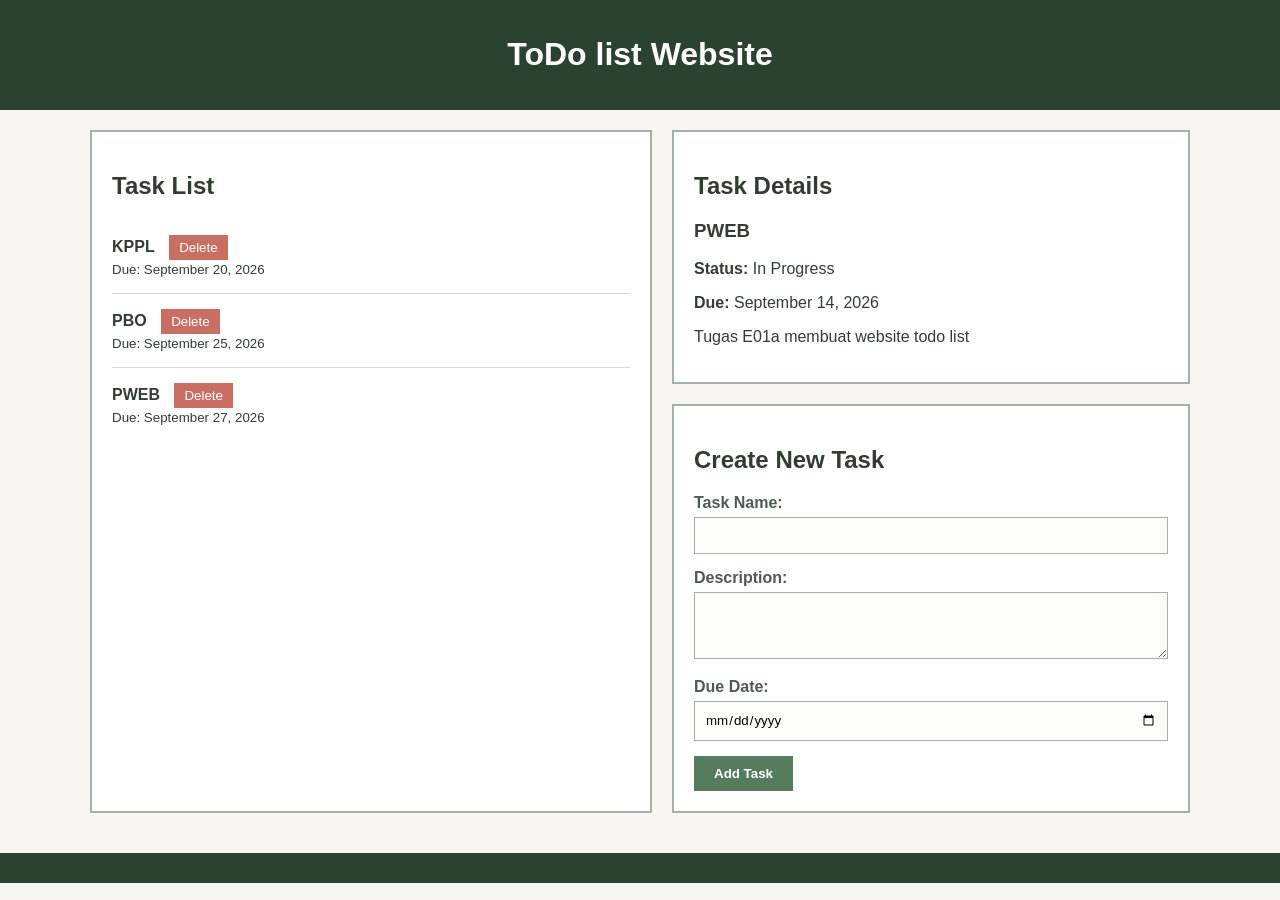
==== index.html @ 0189c961 "Add files via upload" ====
<!DOCTYPE html>
<html lang="en">
<head>
    <meta charset="UTF-8">
    <meta name="viewport" content="width=device-width, initial-scale=1.0">
    <title>Todo List Webpage</title>
    <link rel="stylesheet" href="style.css">
</head>
<body>

    <header>
        <h1>ToDo list Website</h1>
    </header>

    <div class="layout-container">
        <main class="left-panel">
            <section class="todo-list-container">
                <h2>Task List</h2>
                <ul class="todo-list">
                    <li>
                        <strong>KPPL</strong>
                        <button type="button">Delete</button><br>
                        <small>Due: September 20, 2026</small>
                    </li>
                    <li>
                        <strong>PBO</strong>
                        <button type="button">Delete</button><br>
                        <small>Due: September 25, 2026</small>
                    </li>
                    <li>
                        <strong>PWEB</strong>
                        <button type="button">Delete</button><br>
                        <small>Due: September 27, 2026</small>
                    </li>
                </ul>
            </section>
        </main>

        <aside class="right-panel">
            <section class="todo-detail-container">
                <h2>Task Details</h2>
                <div class="detail-card">
                    <h3>PWEB</h3>
                    <p><strong>Status:</strong> In Progress</p>
                    <p><strong>Due:</strong> September 14, 2026</p>
                    <p>Tugas E01a membuat website todo list</p>
                </div>
            </section>

            <section class="todo-form-container">
                <h2>Create New Task</h2>
                <form action="#" method="POST">
                    <div class="form-group">
                        <label for="task_name">Task Name:</label>
                        <input type="text" id="task_name" name="task_name" required>
                    </div>
                    <div class="form-group">
                        <label for="task_description">Description:</label>
                        <textarea id="task_description" name="task_description" rows="3" required></textarea>
                    </div>
                    <div class="form-group">
                        <label for="task_deadline">Due Date:</label>
                        <input type="date" id="task_deadline" name="task_deadline" required>
                    </div>
                    <button type="submit">Add Task</button>
                </form>
            </section>
        </aside>
    </div>

    <footer>

    </footer>

</body>
</html>
---- style.css ----
/* Pengaturan Dasar */
body {
    font-family: 'Segoe UI', Tahoma, Geneva, Verdana, sans-serif;
    margin: 0;
    padding: 0;
    background-color: #f6f5f0; 
    color: #313d33; 
}

header, footer {
    text-align: center;
    padding: 15px;
    background-color: #2c4230; 
    color: #ffffff; 
    border: none;
}

footer {
    margin-top: 20px;
}


.layout-container {
    display: flex;
    flex-direction: row; 
    gap: 20px; 
    padding: 20px;
    max-width: 1100px;
    margin: 0 auto; 
}


.left-panel, .todo-detail-container, .todo-form-container {
    background-color: #ffffff; 
    border: 2px solid #a3b1a6; 
    padding: 20px;
}

.left-panel {
    flex: 1; 
}

.right-panel {
    flex: 1; 
    display: flex;
    flex-direction: column;
    gap: 20px; 
}

ul.todo-list {
    list-style-type: none; 
    padding: 0;
    margin: 0;
}

ul.todo-list li {
    border-bottom: 1px solid #d2d8d3;
    padding: 15px 0;
}

ul.todo-list li:last-child {
    border-bottom: none; 
}

ul.todo-list button {
    margin-left: 10px;
    background-color: #c96e62; 
    color: white;
    border: none;
    padding: 5px 10px;
    cursor: pointer;
}

.form-group {
    margin-bottom: 15px;
}

.form-group label {
    display: block;
    font-weight: bold;
    margin-bottom: 5px;
    color: #4a5d4e;
}

.form-group input, .form-group textarea {
    width: 100%;
    padding: 10px;
    box-sizing: border-box; 
    border: 1px solid #a3b1a6;
    font-family: inherit;
    background-color: #fdfdfc;
}

button[type="submit"] {
    padding: 10px 20px;
    border: none;
    background-color: #557c5d; 
    color: #ffffff;
    font-weight: bold;
    cursor: pointer;
}

button[type="submit"]:hover {
    background-color: #3f5c45; 
}

@media (max-width: 768px) {
    .layout-container {
        flex-direction: column; 
    }
}
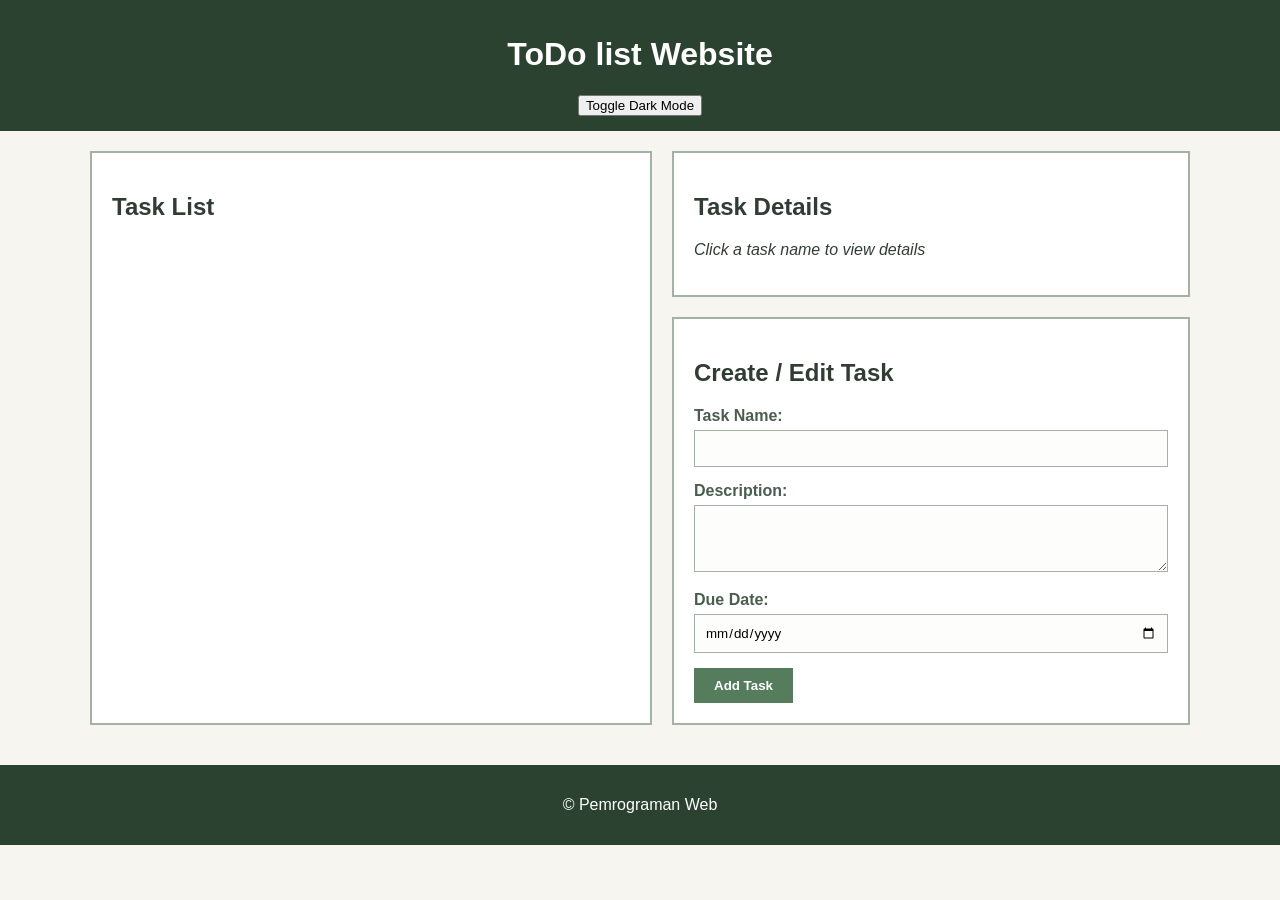
==== commit dc9cf33e: "index.html" ====
--- a/index.html
+++ b/index.html
@@ -10,28 +10,14 @@
 
     <header>
         <h1>ToDo list Website</h1>
+        <button id="theme-toggle">Toggle Dark Mode</button>
     </header>
 
     <div class="layout-container">
         <main class="left-panel">
             <section class="todo-list-container">
                 <h2>Task List</h2>
-                <ul class="todo-list">
-                    <li>
-                        <strong>KPPL</strong>
-                        <button type="button">Delete</button><br>
-                        <small>Due: September 20, 2026</small>
-                    </li>
-                    <li>
-                        <strong>PBO</strong>
-                        <button type="button">Delete</button><br>
-                        <small>Due: September 25, 2026</small>
-                    </li>
-                    <li>
-                        <strong>PWEB</strong>
-                        <button type="button">Delete</button><br>
-                        <small>Due: September 27, 2026</small>
-                    </li>
+                <ul class="todo-list" id="todo-list">
                 </ul>
             </section>
         </main>
@@ -39,17 +25,14 @@
         <aside class="right-panel">
             <section class="todo-detail-container">
                 <h2>Task Details</h2>
-                <div class="detail-card">
-                    <h3>PWEB</h3>
-                    <p><strong>Status:</strong> In Progress</p>
-                    <p><strong>Due:</strong> September 14, 2026</p>
-                    <p>Tugas E01a membuat website todo list</p>
+                <div class="detail-card" id="task-detail-card">
+                    <p><em>Click a task name to view details</em></p>
                 </div>
             </section>
 
             <section class="todo-form-container">
-                <h2>Create New Task</h2>
-                <form action="#" method="POST">
+                <h2>Create / Edit Task</h2>
+                <form id="todo-form" action="#" method="POST">
                     <div class="form-group">
                         <label for="task_name">Task Name:</label>
                         <input type="text" id="task_name" name="task_name" required>
@@ -62,15 +45,16 @@
                         <label for="task_deadline">Due Date:</label>
                         <input type="date" id="task_deadline" name="task_deadline" required>
                     </div>
-                    <button type="submit">Add Task</button>
+                    <button type="submit" id="submit-btn">Add Task</button>
                 </form>
             </section>
         </aside>
     </div>
 
     <footer>
-
+        <p>&copy; Pemrograman Web</p>
     </footer>
 
+    <script src="script.js"></script>
 </body>
-</html>+</html>
--- a/style.css
+++ b/style.css
@@ -1,4 +1,3 @@
-/* Pengaturan Dasar */
 body {
     font-family: 'Segoe UI', Tahoma, Geneva, Verdana, sans-serif;
     margin: 0;
@@ -108,4 +107,4 @@
     .layout-container {
         flex-direction: column; 
     }
-}+}
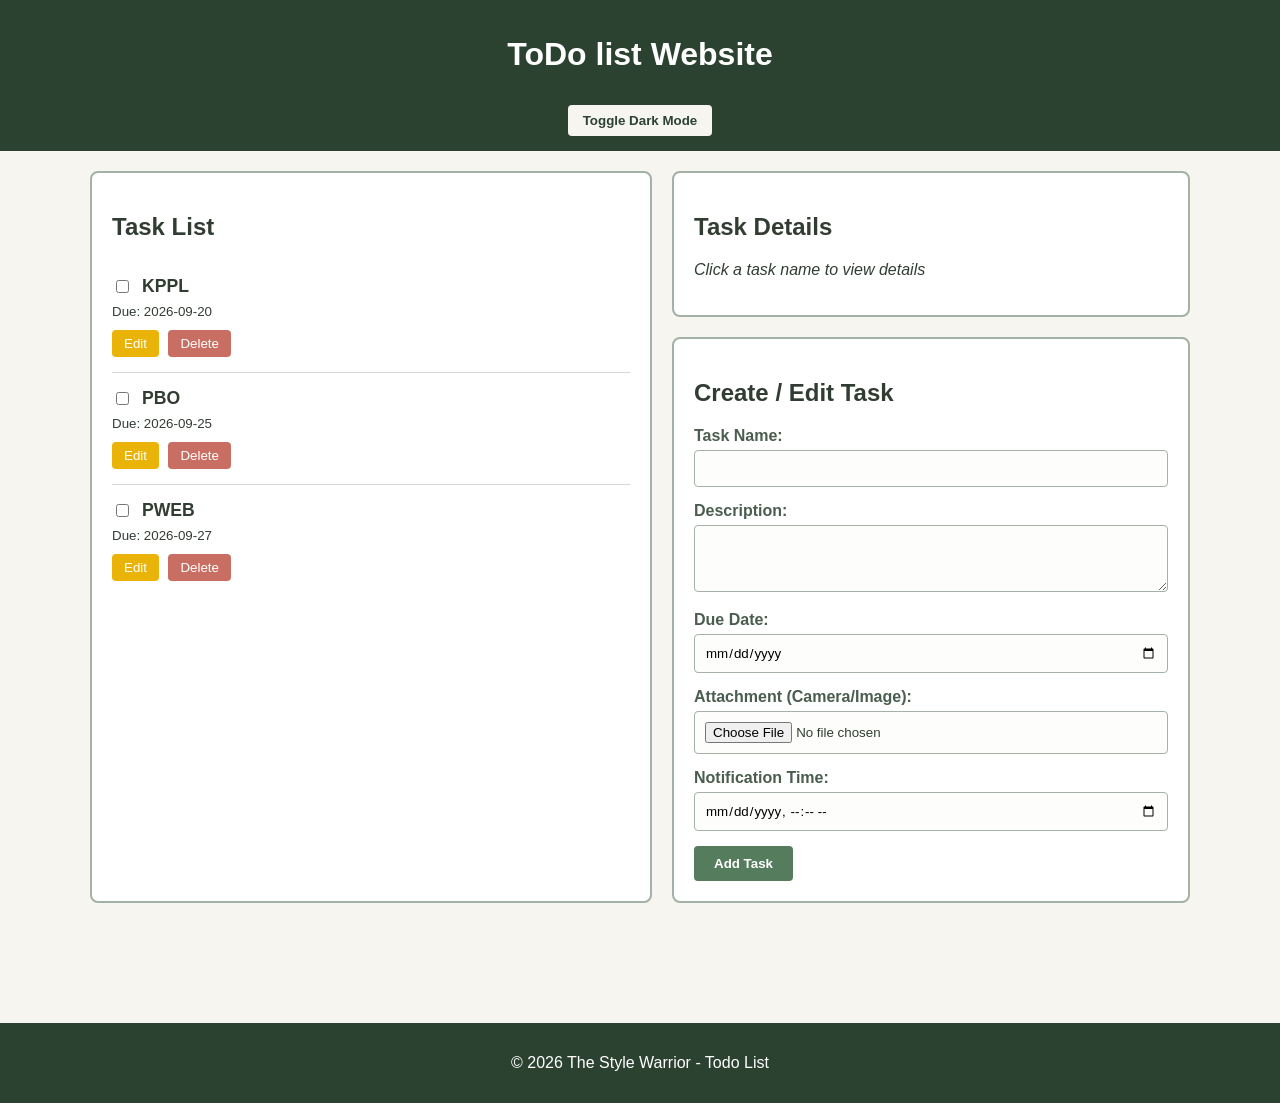
==== commit 562f49e5: "index.html" ====
--- a/index.html
+++ b/index.html
@@ -8,51 +8,67 @@
 </head>
 <body>
 
-    <header>
+    <!-- A11y Announcer (Hanya dibaca oleh Screen Reader) -->
+    <div id="a11y-announcer" class="sr-only" aria-live="polite"></div>
+
+    <header role="banner">
         <h1>ToDo list Website</h1>
-        <button id="theme-toggle">Toggle Dark Mode</button>
+        <button id="theme-toggle" aria-label="Toggle Light or Dark Mode">Toggle Dark Mode</button>
     </header>
 
     <div class="layout-container">
-        <main class="left-panel">
-            <section class="todo-list-container">
-                <h2>Task List</h2>
-                <ul class="todo-list" id="todo-list">
+        <!-- Panel Kiri: Task List -->
+        <main class="left-panel" role="main">
+            <section class="todo-list-container" aria-labelledby="list-heading">
+                <h2 id="list-heading">Task List</h2>
+                <ul class="todo-list" id="todo-list" aria-live="polite">
+                    <!-- List digenerate oleh JS -->
                 </ul>
             </section>
         </main>
 
-        <aside class="right-panel">
-            <section class="todo-detail-container">
-                <h2>Task Details</h2>
-                <div class="detail-card" id="task-detail-card">
+        <!-- Panel Kanan: Detail & Form -->
+        <aside class="right-panel" role="complementary">
+            <section class="todo-detail-container" aria-labelledby="detail-heading">
+                <h2 id="detail-heading">Task Details</h2>
+                <div class="detail-card" id="task-detail-card" aria-live="polite">
                     <p><em>Click a task name to view details</em></p>
                 </div>
             </section>
 
-            <section class="todo-form-container">
-                <h2>Create / Edit Task</h2>
-                <form id="todo-form" action="#" method="POST">
+            <section class="todo-form-container" aria-labelledby="form-heading">
+                <h2 id="form-heading">Create / Edit Task</h2>
+                <form id="todo-form" action="#" method="POST" aria-label="Task Form">
                     <div class="form-group">
                         <label for="task_name">Task Name:</label>
-                        <input type="text" id="task_name" name="task_name" required>
+                        <input type="text" id="task_name" name="task_name" required aria-required="true">
                     </div>
                     <div class="form-group">
                         <label for="task_description">Description:</label>
-                        <textarea id="task_description" name="task_description" rows="3" required></textarea>
+                        <textarea id="task_description" name="task_description" rows="3" required aria-required="true"></textarea>
                     </div>
                     <div class="form-group">
                         <label for="task_deadline">Due Date:</label>
-                        <input type="date" id="task_deadline" name="task_deadline" required>
+                        <input type="date" id="task_deadline" name="task_deadline" required aria-required="true">
                     </div>
-                    <button type="submit" id="submit-btn">Add Task</button>
+                    <!-- CRITERIA 2: Media Capture API -->
+                    <div class="form-group">
+                        <label for="task_image">Attachment (Camera/Image):</label>
+                        <input type="file" id="task_image" name="task_image" accept="image/*" capture="environment">
+                    </div>
+                    <!-- CRITERIA 3: Notification Time Field -->
+                    <div class="form-group">
+                        <label for="task_notif">Notification Time:</label>
+                        <input type="datetime-local" id="task_notif" name="task_notif">
+                    </div>
+                    <button type="submit" id="submit-btn" aria-label="Submit Task">Add Task</button>
                 </form>
             </section>
         </aside>
     </div>
 
-    <footer>
-        <p>&copy; Pemrograman Web</p>
+    <footer role="contentinfo">
+        <p>&copy; 2026 The Style Warrior - Todo List</p>
     </footer>
 
     <script src="script.js"></script>
--- a/style.css
+++ b/style.css
@@ -1,9 +1,11 @@
+
 body {
     font-family: 'Segoe UI', Tahoma, Geneva, Verdana, sans-serif;
     margin: 0;
     padding: 0;
     background-color: #f6f5f0; 
     color: #313d33; 
+    transition: background-color 0.3s, color 0.3s; 
 }
 
 header, footer {
@@ -15,7 +17,19 @@
 }
 
 footer {
-    margin-top: 20px;
+    margin-top: 100px;
+}
+
+
+#theme-toggle {
+    margin-top: 10px;
+    padding: 8px 15px;
+    cursor: pointer;
+    background-color: #f6f5f0;
+    color: #2c4230;
+    border: none;
+    font-weight: bold;
+    border-radius: 4px;
 }
 
 
@@ -28,23 +42,21 @@
     margin: 0 auto; 
 }
 
-
 .left-panel, .todo-detail-container, .todo-form-container {
     background-color: #ffffff; 
     border: 2px solid #a3b1a6; 
     padding: 20px;
+    border-radius: 8px; 
 }
 
-.left-panel {
-    flex: 1; 
-}
-
+.left-panel { flex: 1; }
 .right-panel {
     flex: 1; 
     display: flex;
     flex-direction: column;
     gap: 20px; 
 }
+
 
 ul.todo-list {
     list-style-type: none; 
@@ -61,14 +73,31 @@
     border-bottom: none; 
 }
 
-ul.todo-list button {
-    margin-left: 10px;
-    background-color: #c96e62; 
+
+.completed-task {
+    text-decoration: line-through;
+    color: #888888;
+}
+
+
+.action-btns {
+    margin-top: 10px;
+}
+
+.action-btns button {
+    border: none;
+    padding: 6px 12px;
+    cursor: pointer;
+    border-radius: 4px;
     color: white;
-    border: none;
-    padding: 5px 10px;
-    cursor: pointer;
+    margin-right: 5px;
 }
+
+
+.action-btns button:first-child { background-color: #eab308; } 
+.action-btns button:last-child { background-color: #c96e62; } 
+
+
 
 .form-group {
     margin-bottom: 15px;
@@ -88,6 +117,7 @@
     border: 1px solid #a3b1a6;
     font-family: inherit;
     background-color: #fdfdfc;
+    border-radius: 4px;
 }
 
 button[type="submit"] {
@@ -97,14 +127,49 @@
     color: #ffffff;
     font-weight: bold;
     cursor: pointer;
+    border-radius: 4px;
 }
 
 button[type="submit"]:hover {
     background-color: #3f5c45; 
 }
 
+
 @media (max-width: 768px) {
     .layout-container {
         flex-direction: column; 
     }
 }
+
+
+body.dark-mode {
+    background-color: #121212; 
+    color: #e0e0e0;
+}
+
+body.dark-mode header, body.dark-mode footer {
+    background-color: #1f2e22; 
+    border-bottom: 1px solid #333;
+}
+
+body.dark-mode .left-panel, 
+body.dark-mode .todo-detail-container, 
+body.dark-mode .todo-form-container {
+    background-color: #1e1e1e; 
+    border: 1px solid #444; 
+}
+
+body.dark-mode .form-group label {
+    color: #a3b1a6; 
+}
+
+body.dark-mode .form-group input, 
+body.dark-mode .form-group textarea {
+    background-color: #2d2d2d;
+    color: #ffffff;
+    border-color: #555;
+}
+
+body.dark-mode ul.todo-list li {
+    border-bottom: 1px solid #333;
+}
